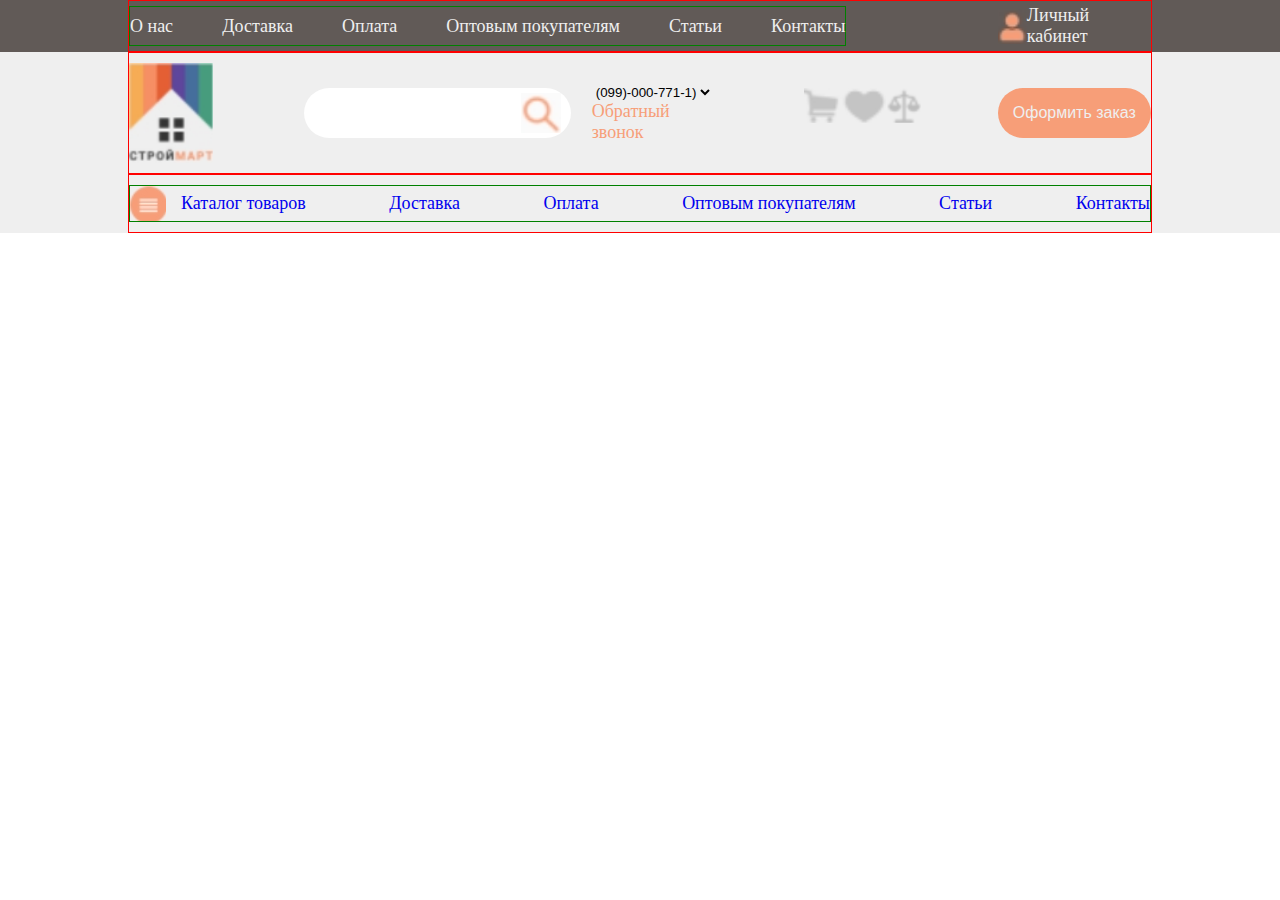
==== FullStack .Net Core & VueJS/верстка с flex/index.html @ 0d868441 "Added flexbox" ====
<!DOCTYPE html>
<html lang="en">

<head>
    <meta charset="UTF-8">
    <meta name="viewport" content="width=device-width, initial-scale=1.0">
    <meta http-equiv="X-UA-Compatible" content="ie=edge">
    <link rel="stylesheet" href="style.css">
    <title>Document</title>
</head>

<body>
    <div class="container-flex">
        <div class="container-flex-header">
            <div class="header-row">
                <ul class="menu-flex">
                    <li><a href="#" class="menu-link">О нас</a></li>
                    <li><a href="#" class="menu-link">Доставка</a></li>
                    <li><a href="#" class="menu-link">Оплата</a></li>
                    <li><a href="#" class="menu-link">Оптовым покупателям</a></li>
                    <li><a href="#" class="menu-link">Статьи</a></li>
                    <li><a href="#" class="menu-link">Контакты</a></li>
                </ul>

                <a href="#" class="log-in">
                    <img src="img/man-logo.png" alt="" id="image-logo">
                    <label for="image-logo" id="log-in-label">Личный кабинет</label>
                </a>

            </div>

        </div>

    </div>
    <div class="container-flex-1 ">
        <div class="container-flex-header">
            <div class="header-row-1">
                <img src="img/logo-2.png" id="img-lodo-2" alt="">
                <div class="flex-container search-container">

                    <input type="search" id="search" class="search">

                    <div class="select-flex">
                        <select name="" class="">
                        <option>(099)-000-771-1)</option>
                    </select>
                        <a href=""><label for="">Обратный звонок</label></a>
                    </div>
                </div>
                <div class="flex-container img-container">
                    <a href=""><img src="img/bin.png" alt=""></a>
                    <a href=""><img src="img/like.png" alt=""></a>
                    <a href=""><img src="img/compare.png" alt=""></a>
                </div>

                <input type="button" class="btn-goods" value="Оформить заказ">
            </div>
        </div>
    </div>

    <div class="container-flex-2 ">
        <div class="container-flex-header">
            <div class="header-row-2">
                <ul class="menu-flex-1">
                    <li class="flex-container-li">
                        <a href="#" class="menu-link menu-link-center">
                            <img src="img/image-menu.png" alt="">
                            <label for="">Каталог товаров</label>
                        </a>
                    </li>
                    <li><a href="#" class="menu-link">Доставка</a></li>
                    <li><a href="#" class="menu-link">Оплата</a></li>
                    <li><a href="#" class="menu-link">Оптовым покупателям</a></li>
                    <li><a href="#" class="menu-link">Статьи</a></li>
                    <li><a href="#" class="menu-link">Контакты</a></li>
                </ul>
            </div>
        </div>
    </div>


    <div class="container-flex-content"></div>
    <div class="container-flex-footer"></div>

</body>

</html>
---- FullStack .Net Core & VueJS/верстка с flex/style.css ----
.container-flex {
    display: flex;
    width: 100%;
    height: 100%;
    /*background-color: cadetblue;*/
    background-color: #615a57;
    justify-content: center;
}

.container-flex-1 {
    display: flex;
    width: 100%;
    height: 100%;
    background-color: #efefef;
}

html,
body {
    margin: 0;
}

.container-flex-header {
    display: flex;
    width: 100%;
    border: red 1px solid;
    flex-direction: column;
    margin-left: 10%;
    margin-right: 10%;
    font-size: 18px;
    color: #EFEFEF;
}

.menu-flex {
    display: flex;
    width: 70%;
    justify-content: space-between;
    padding: 0;
    margin: 0px;
    border: 1px green solid;
    list-style: none;
    align-items: center;
}

.menu-link {
    padding: 0;
    margin: 0;
    text-decoration: none;
}

.log-in {
    display: flex;
    width: 15%;
    justify-content: space-between;
    align-items: center;
    font-size: 18px;
    text-decoration: none;
}

.header-row {
    display: flex;
    justify-content: space-between;
    height: 40px;
    padding: 5px 0 5px 0;
}

.header-row-twise {
    display: flex;
    padding: 5px 0 5px 0;
    justify-content: space-between;
}

select {
    border: 0;
}

.flex-container {
    display: flex;
}

.select-flex {
    display: flex;
    flex-direction: column;
    width: 30%;
}

img {
    height: 35px;
}

.menu-flex li a {
    color: #EFEFEF;
}

.log-in label {
    color: #EFEFEF;
}

.header-row-1 {
    display: flex;
    justify-content: space-between;
    padding: 10px 0 10px 0;
    align-items: center;
}

#img-lodo-2 {
    height: 100px;
}

#search {
    width: 70%;
}

.search-container {
    border-radius: 50px;
    height: 50px;
    width: 40%;
    justify-content: space-between;
    align-items: center;
}

.search {
    border: none;
    border-radius: 50px;
    background-image: url(img/search.png);
    background-repeat: no-repeat;
    /*Убираем повтор изображения*/
    background-position: bottom 5px right 10px;
    background-size: 40px;
    /*Позиционируем*/
    margin-right: 5%;
    height: 50px;
}

.img-container {
    height: 50px;
    justify-content: space-between;
    width: 10%;
}

.btn-goods {
    width: 15%;
    font-size: 16px;
    border: none;
    border-radius: 50px;
    height: 50px;
    color: #EFEFEF;
    background-color: #f79e78;
    padding: 0;
}

.select-flex label {
    text-decoration: none;
    color: #f79e78;
}

.select-flex a {
    text-decoration: none;
}

.container-flex-2 {
    display: flex;
    width: 100%;
    height: 100%;
    background-color: #efefef;
}

.header-row-2 {
    display: flex;
    justify-content: space-between;
    padding: 10px 0 10px 0;
    align-items: center;
}

.menu-flex-1 {
    display: flex;
    width: 100%;
    justify-content: space-between;
    padding: 0;
    margin: 0px;
    border: 1px green solid;
    list-style: none;
    align-items: center;
}

.flex-container-li a {
    display: flex;
    justify-content: space-between;
    align-items: center;
}

.flex-container-li img {
    margin-right: 15px;
}
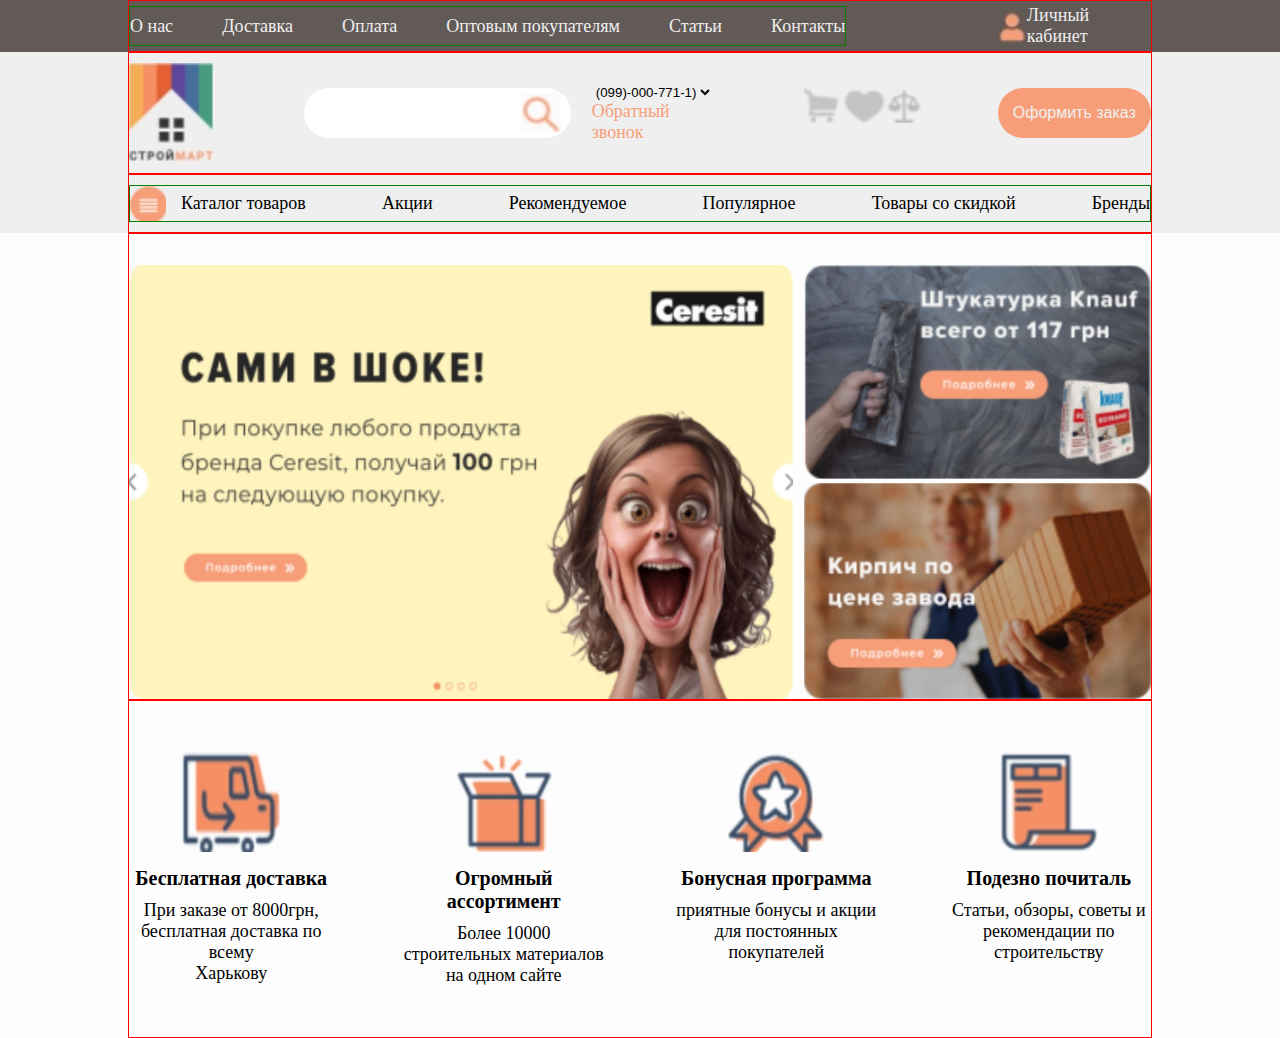
==== commit c4361e40: "flex continue" ====
--- a/FullStack .Net Core & VueJS/верстка с flex/index.html
+++ b/FullStack .Net Core & VueJS/верстка с flex/index.html
@@ -37,13 +37,12 @@
             <div class="header-row-1">
                 <img src="img/logo-2.png" id="img-lodo-2" alt="">
                 <div class="flex-container search-container">
-
                     <input type="search" id="search" class="search">
 
                     <div class="select-flex">
                         <select name="" class="">
-                        <option>(099)-000-771-1)</option>
-                    </select>
+                            <option>(099)-000-771-1)</option>
+                        </select>
                         <a href=""><label for="">Обратный звонок</label></a>
                     </div>
                 </div>
@@ -68,19 +67,82 @@
                             <label for="">Каталог товаров</label>
                         </a>
                     </li>
-                    <li><a href="#" class="menu-link">Доставка</a></li>
-                    <li><a href="#" class="menu-link">Оплата</a></li>
-                    <li><a href="#" class="menu-link">Оптовым покупателям</a></li>
-                    <li><a href="#" class="menu-link">Статьи</a></li>
-                    <li><a href="#" class="menu-link">Контакты</a></li>
+                    <li><a href="#" class="menu-link">Акции</a></li>
+                    <li><a href="#" class="menu-link">Рекомендуемое</a></li>
+                    <li><a href="#" class="menu-link">Популярное</a></li>
+                    <li><a href="#" class="menu-link">Товары со скидкой</a></li>
+                    <li><a href="#" class="menu-link">Бренды</a></li>
                 </ul>
             </div>
         </div>
     </div>
 
 
-    <div class="container-flex-content"></div>
-    <div class="container-flex-footer"></div>
+    <div class="container-flex-content">
+        <div class="flex-content">
+            <div class="content">
+                <img src="img/content-main.png" alt="" class="main-content-left">
+                <div class="content-right">
+
+                    <div class="content-right-first">
+                        <img src="img/content-main-right-first.png" alt=""></div>
+
+                    <div class="content-right-second">
+                        <img src="img/content-main-right-second.png" alt="">
+                    </div>
+                </div>
+            </div>
+        </div>
+    </div>
+    </div>
+
+    <div class="container-flex-footer">
+        <div class="flex-footer">
+            <div class="flex-element">
+                <div class="div-img">
+                    <img src="img/delivery.png" alt=""></div>
+                <div class="div-title">Бесплатная доставка</div>
+                <div class="div-text">
+                    При заказе от 8000грн,<br>
+                    бесплатная доставка по всему<br>
+                    Харькову
+                </div>
+            </div>
+
+            <div class="flex-element">
+                <div class="div-img">
+                    <img src="img/huge range.png" alt=""></div>
+                <div class="div-title">Огромный ассортимент</div>
+                <div class="div-text">
+                    Более 10000<br>
+                    строительных материалов<br>
+                    на одном сайте
+                </div>
+            </div>
+
+            <div class="flex-element">
+                <div class="div-img">
+                    <img src="img/bonus program.png" alt=""></div>
+                <div class="div-title">Бонусная программа</div>
+                <div class="div-text">
+                    приятные бонусы и акции<br>
+                    для постоянных <br>
+                    покупателей
+                </div>
+            </div>
+
+            <div class="flex-element">
+                <div class="div-img">
+                    <img src="img/useful to read.png" alt=""></div>
+                <div class="div-title">Подезно почиталь</div>
+                <div class="div-text">
+                    Статьи, обзоры, советы и<br>
+                    рекомендации по<br>
+                    строительству
+                </div>
+            </div>
+        </div>
+    </div>
 
 </body>
 
--- a/FullStack .Net Core & VueJS/верстка с flex/style.css
+++ b/FullStack .Net Core & VueJS/верстка с flex/style.css
@@ -186,8 +186,106 @@
     display: flex;
     justify-content: space-between;
     align-items: center;
+    color: black;
 }
 
 .flex-container-li img {
     margin-right: 15px;
-}+}
+.menu-flex-1 li a{
+    color: black;
+}
+
+.container-flex-content {
+    display: flex;
+    width: 100%;
+    height: 100%;
+    background-color: #fdfdfd;
+    justify-content: center;
+}
+.flex-content{
+    display: flex;
+    width: 100%;
+    border: red 1px solid;
+    flex-direction: column;
+    margin-left: 10%;
+    margin-right: 10%;
+    font-size: 18px;
+    color: #EFEFEF;
+}
+.main-content-left{
+    width: 65%;
+    height: 100%;
+    margin-right: 1%;
+}
+.content{
+    margin-top: 3%;
+    display: flex;
+    height: 100%;
+}
+.content-right{
+    display: flex;
+    flex-direction: column;
+    width: 34%;
+    height: 100%;
+}
+
+.content-right img{
+    width: 100%;
+    height: 100%;
+}
+
+.content-right-first{
+    margin-bottom: 1%;
+}
+
+.container-flex-footer {
+    display: flex;
+    width: 100%;
+    height: 100%;
+    background-color: #fdfdfd;
+    justify-content: center;
+}
+.flex-footer{
+    display: flex;
+    width: 100%;
+    border: red 1px solid;
+    margin-left: 10%;
+    margin-right: 10%;
+    font-size: 18px;
+    color: #EFEFEF;
+    justify-content: space-between;
+
+
+}
+
+.flex-element{
+    width: 20%;
+    color: black;
+    margin: 5% 0;
+}
+
+
+
+.div-title{
+    font-weight: bold;   
+    text-align: center;
+    font-size: 20px;
+    margin: 10px 0;
+}
+.div-text{
+    text-align: center;
+
+}
+
+.div-img{
+    text-align: center;
+}
+.div-img img{
+    width: 100px;
+    height: 100px;
+}
+
+
+
+    
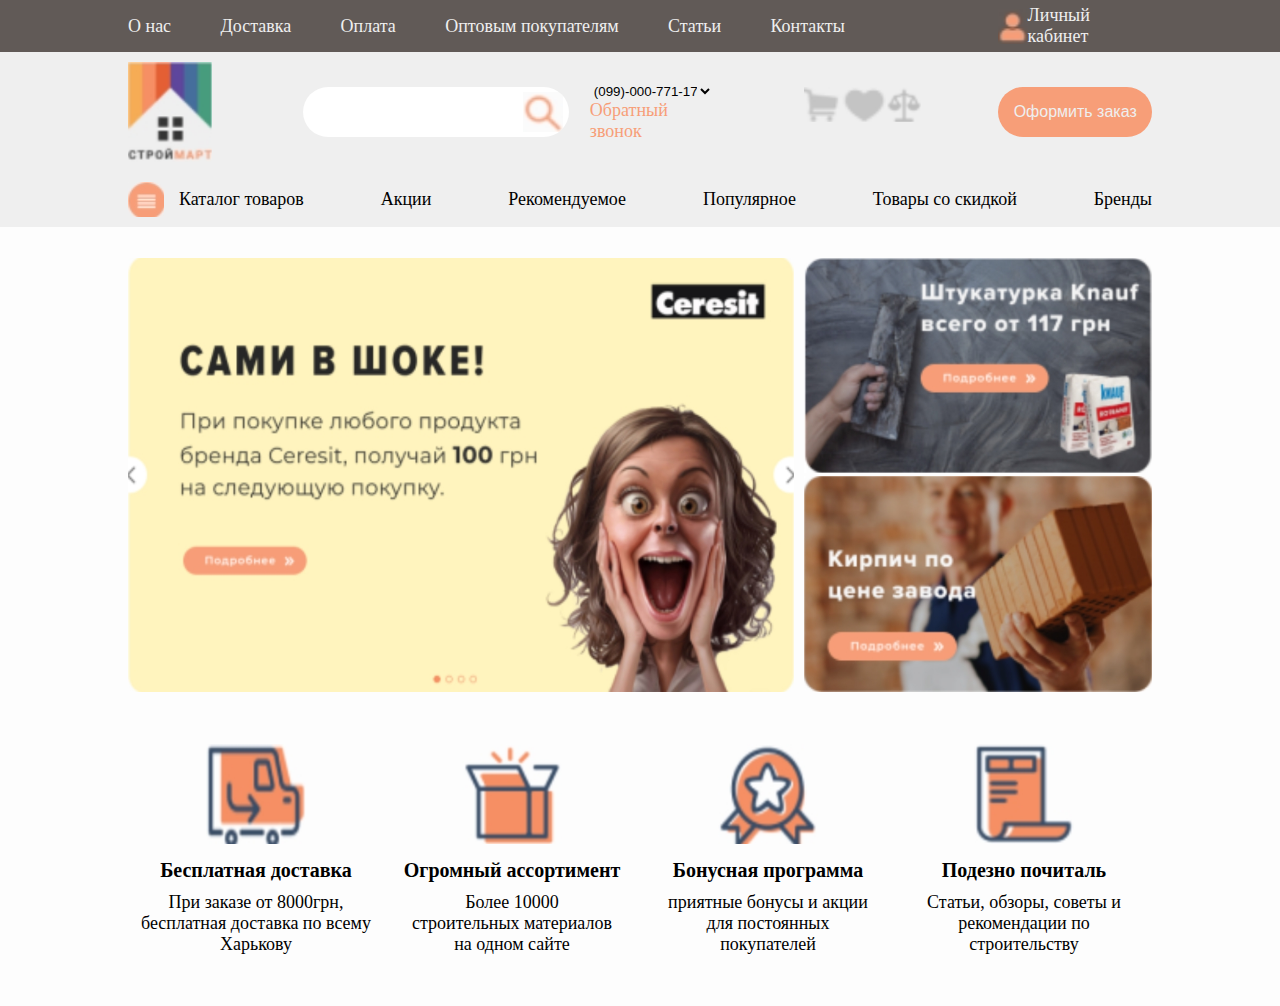
==== commit 22cb12c6: "finish flexbox" ====
--- a/FullStack .Net Core & VueJS/верстка с flex/index.html
+++ b/FullStack .Net Core & VueJS/верстка с flex/index.html
@@ -28,20 +28,20 @@
                 </a>
 
             </div>
+        </div>
+    </div>
 
-        </div>
 
-    </div>
-    <div class="container-flex-1 ">
+    <div class="container-flex-header-content">
         <div class="container-flex-header">
-            <div class="header-row-1">
+            <div class="header-row-content">
                 <img src="img/logo-2.png" id="img-lodo-2" alt="">
                 <div class="flex-container search-container">
                     <input type="search" id="search" class="search">
 
                     <div class="select-flex">
                         <select name="" class="">
-                            <option>(099)-000-771-1)</option>
+                            <option>(099)-000-771-17</option>
                         </select>
                         <a href=""><label for="">Обратный звонок</label></a>
                     </div>
@@ -57,12 +57,12 @@
         </div>
     </div>
 
-    <div class="container-flex-2 ">
+    <div class="container-flex-catalog ">
         <div class="container-flex-header">
-            <div class="header-row-2">
-                <ul class="menu-flex-1">
+            <div class="header-row-catalog">
+                <ul class="menu-flex-catalog">
                     <li class="flex-container-li">
-                        <a href="#" class="menu-link menu-link-center">
+                        <a href="#" class="menu-link">
                             <img src="img/image-menu.png" alt="">
                             <label for="">Каталог товаров</label>
                         </a>
@@ -103,9 +103,7 @@
                     <img src="img/delivery.png" alt=""></div>
                 <div class="div-title">Бесплатная доставка</div>
                 <div class="div-text">
-                    При заказе от 8000грн,<br>
-                    бесплатная доставка по всему<br>
-                    Харькову
+                    При заказе от 8000грн,<br> бесплатная доставка по всему<br> Харькову
                 </div>
             </div>
 
@@ -114,9 +112,7 @@
                     <img src="img/huge range.png" alt=""></div>
                 <div class="div-title">Огромный ассортимент</div>
                 <div class="div-text">
-                    Более 10000<br>
-                    строительных материалов<br>
-                    на одном сайте
+                    Более 10000<br> строительных материалов<br> на одном сайте
                 </div>
             </div>
 
@@ -125,9 +121,7 @@
                     <img src="img/bonus program.png" alt=""></div>
                 <div class="div-title">Бонусная программа</div>
                 <div class="div-text">
-                    приятные бонусы и акции<br>
-                    для постоянных <br>
-                    покупателей
+                    приятные бонусы и акции<br> для постоянных <br> покупателей
                 </div>
             </div>
 
@@ -136,14 +130,14 @@
                     <img src="img/useful to read.png" alt=""></div>
                 <div class="div-title">Подезно почиталь</div>
                 <div class="div-text">
-                    Статьи, обзоры, советы и<br>
-                    рекомендации по<br>
-                    строительству
+                    Статьи, обзоры, советы и<br> рекомендации по<br> строительству
                 </div>
             </div>
         </div>
     </div>
 
+
+
 </body>
 
 </html>--- a/FullStack .Net Core & VueJS/верстка с flex/style.css
+++ b/FullStack .Net Core & VueJS/верстка с flex/style.css
@@ -2,12 +2,11 @@
     display: flex;
     width: 100%;
     height: 100%;
-    /*background-color: cadetblue;*/
     background-color: #615a57;
     justify-content: center;
 }
 
-.container-flex-1 {
+.container-flex-header-content {
     display: flex;
     width: 100%;
     height: 100%;
@@ -22,7 +21,6 @@
 .container-flex-header {
     display: flex;
     width: 100%;
-    border: red 1px solid;
     flex-direction: column;
     margin-left: 10%;
     margin-right: 10%;
@@ -36,7 +34,6 @@
     justify-content: space-between;
     padding: 0;
     margin: 0px;
-    border: 1px green solid;
     list-style: none;
     align-items: center;
 }
@@ -50,7 +47,7 @@
 .log-in {
     display: flex;
     width: 15%;
-    justify-content: space-between;
+    justify-content: end;
     align-items: center;
     font-size: 18px;
     text-decoration: none;
@@ -59,7 +56,7 @@
 .header-row {
     display: flex;
     justify-content: space-between;
-    height: 40px;
+    height: 100%;
     padding: 5px 0 5px 0;
 }
 
@@ -95,7 +92,7 @@
     color: #EFEFEF;
 }
 
-.header-row-1 {
+.header-row-content {
     display: flex;
     justify-content: space-between;
     padding: 10px 0 10px 0;
@@ -111,7 +108,6 @@
 }
 
 .search-container {
-    border-radius: 50px;
     height: 50px;
     width: 40%;
     justify-content: space-between;
@@ -124,11 +120,11 @@
     background-image: url(img/search.png);
     background-repeat: no-repeat;
     /*Убираем повтор изображения*/
-    background-position: bottom 5px right 10px;
+    background-position: bottom 50% right 3%;
     background-size: 40px;
     /*Позиционируем*/
     margin-right: 5%;
-    height: 50px;
+    height: 100%;
 }
 
 .img-container {
@@ -142,7 +138,7 @@
     font-size: 16px;
     border: none;
     border-radius: 50px;
-    height: 50px;
+    height: 50%;
     color: #EFEFEF;
     background-color: #f79e78;
     padding: 0;
@@ -157,27 +153,26 @@
     text-decoration: none;
 }
 
-.container-flex-2 {
+.container-flex-catalog {
     display: flex;
     width: 100%;
     height: 100%;
     background-color: #efefef;
 }
 
-.header-row-2 {
+.header-row-catalog {
     display: flex;
     justify-content: space-between;
     padding: 10px 0 10px 0;
     align-items: center;
 }
 
-.menu-flex-1 {
+.menu-flex-catalog {
     display: flex;
     width: 100%;
     justify-content: space-between;
     padding: 0;
     margin: 0px;
-    border: 1px green solid;
     list-style: none;
     align-items: center;
 }
@@ -192,7 +187,8 @@
 .flex-container-li img {
     margin-right: 15px;
 }
-.menu-flex-1 li a{
+
+.menu-flex-catalog li a {
     color: black;
 }
 
@@ -203,39 +199,42 @@
     background-color: #fdfdfd;
     justify-content: center;
 }
-.flex-content{
-    display: flex;
-    width: 100%;
-    border: red 1px solid;
+
+.flex-content {
+    display: flex;
+    width: 100%;
     flex-direction: column;
     margin-left: 10%;
     margin-right: 10%;
     font-size: 18px;
     color: #EFEFEF;
 }
-.main-content-left{
+
+.main-content-left {
     width: 65%;
     height: 100%;
     margin-right: 1%;
 }
-.content{
+
+.content {
     margin-top: 3%;
     display: flex;
     height: 100%;
 }
-.content-right{
+
+.content-right {
     display: flex;
     flex-direction: column;
     width: 34%;
     height: 100%;
 }
 
-.content-right img{
-    width: 100%;
-    height: 100%;
-}
-
-.content-right-first{
+.content-right img {
+    width: 100%;
+    height: 100%;
+}
+
+.content-right-first {
     margin-bottom: 1%;
 }
 
@@ -246,46 +245,126 @@
     background-color: #fdfdfd;
     justify-content: center;
 }
-.flex-footer{
-    display: flex;
-    width: 100%;
-    border: red 1px solid;
+
+.flex-footer {
+    display: flex;
+    width: 100%;
     margin-left: 10%;
     margin-right: 10%;
     font-size: 18px;
     color: #EFEFEF;
     justify-content: space-between;
-
-
-}
-
-.flex-element{
+}
+
+.flex-element {
     width: 20%;
     color: black;
     margin: 5% 0;
 }
 
-
-
-.div-title{
-    font-weight: bold;   
+.div-title {
+    font-weight: bold;
     text-align: center;
     font-size: 20px;
     margin: 10px 0;
 }
-.div-text{
+
+.div-text {
     text-align: center;
-
-}
-
-.div-img{
+}
+
+.div-img {
     text-align: center;
 }
-.div-img img{
+
+.div-img img {
     width: 100px;
     height: 100px;
 }
 
-
-
-    
+@media all and (max-device-width:800px) {
+    .header-row {
+        flex-direction: column;
+        justify-content: space-between;
+        height: 100%;
+        padding: 5px 0 5px 0;
+    }
+    .menu-flex {
+        width: 100%;
+        padding: 0;
+        margin: 0px;
+        list-style: none;
+        flex-direction: column;
+        align-items: center;
+        flex-wrap: wrap
+    }
+    .log-in {
+        display: flex;
+        width: 100%;
+        justify-content: center;
+    }
+    .header-row-content {
+        flex-direction: column;
+        align-items: center;
+    }
+    #img-lodo-2 {
+        display: none;
+    }
+    .search-container {
+        height: 50%;
+        width: 100%;
+        flex-direction: column;
+    }
+    .search {
+        background-position: bottom 50% right 7%;
+        background-size: 20px;
+        margin-right: 0;
+    }
+    .select-flex {
+        width: 50%;
+        padding-top: 3%;
+        margin-bottom: 3%;
+    }
+    .img-container {
+        justify-content: space-around;
+        width: 100%;
+    }
+    .btn-goods {
+        width: 100%;
+        font-size: 20px;
+        height: 100%;
+        margin-top: 3%;
+    }
+    .menu-flex-catalog {
+        display: flex;
+        width: 100%;
+        flex-direction: column;
+    }
+    .flex-container-li img {
+        margin-right: 0;
+        display: none;
+    }
+    .content {
+        flex-direction: column;
+    }
+    .main-content-left {
+        width: 100%;
+        margin-right: 0;
+    }
+    .content-right {
+        width: 100%;
+    }
+    .flex-footer {
+        display: flex;
+        width: 100%;
+        margin-left: 10%;
+        margin-right: 10%;
+        flex-direction: column;
+    }
+}
+
+.flex-element {
+    width: 100%;
+    color: black;
+    margin: 5% 0;
+}